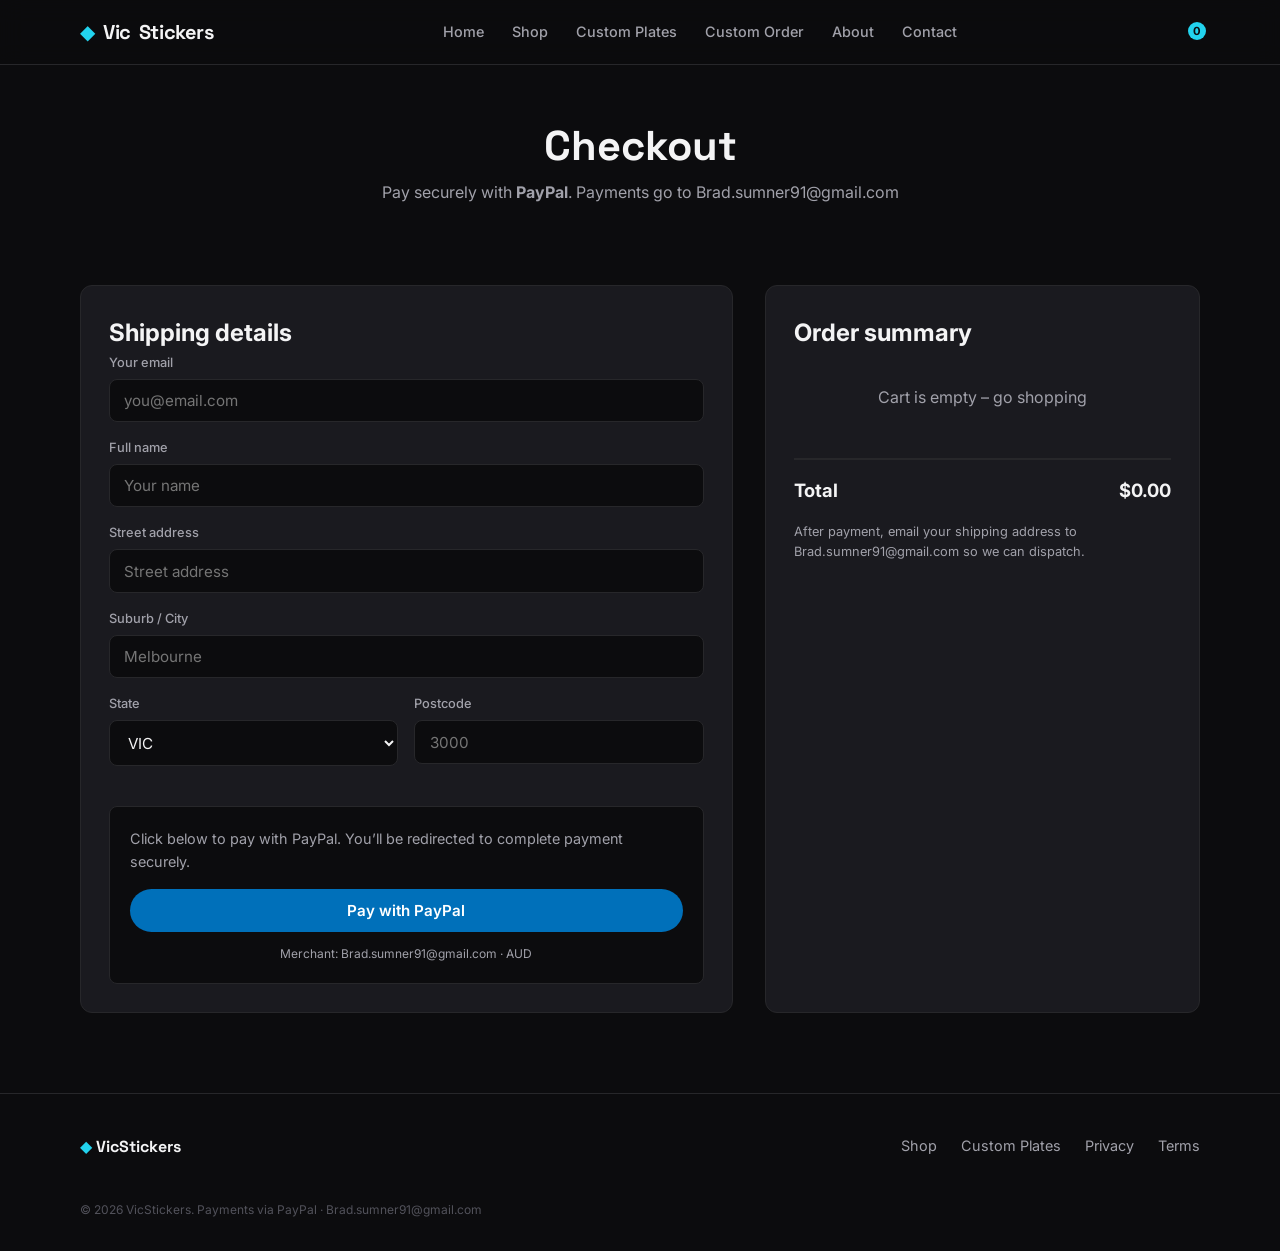
==== checkout.html @ 356f1485 "PayPal checkout – payments to Brad.sumner91@gmail.com" ====
<!DOCTYPE html>
<html lang="en-AU">
<head>
  <meta charset="UTF-8">
  <meta name="viewport" content="width=device-width, initial-scale=1.0">
  <title>Checkout · PayPal | VicStickers</title>
  <link href="https://fonts.googleapis.com/css2?family=Inter:wght@400;500;600;700;800&family=Space+Grotesk:wght@500;600;700&display=swap" rel="stylesheet">
  <link rel="stylesheet" href="css/styles.css">
  <link rel="stylesheet" href="css/extras.css">
</head>
<body>
  <header class="header">
    <div class="container header-inner">
      <a href="index.html" class="logo"><span class="logo-icon">◆</span> Vic<span>Stickers</span></a>
      <nav class="nav" id="nav">
        <a href="index.html">Home</a>
        <a href="shop.html">Shop</a>
        <a href="plates.html">Custom Plates</a>
        <a href="custom.html">Custom Order</a>
        <a href="about.html">About</a>
        <a href="contact.html">Contact</a>
      </nav>
      <div class="header-actions">
        <button class="cart-btn" id="cartBtn" aria-label="Open cart">
          <span class="cart-count" id="cartCount">0</span>
        </button>
        <button class="menu-toggle" id="menuToggle" aria-label="Menu"><span></span><span></span><span></span></button>
      </div>
    </div>
  </header>
  <section class="page-hero">
    <div class="container">
      <h1>Checkout</h1>
      <p>Pay securely with <strong>PayPal</strong>. Payments go to Brad.sumner91@gmail.com</p>
    </div>
  </section>
  <section class="checkout-section">
    <div class="container">
      <div class="checkout-grid">
        <div class="checkout-form">
          <h2>Shipping details</h2>
          <div class="form-row">
            <label for="buyerEmail">Your email</label>
            <input type="email" id="buyerEmail" required placeholder="you@email.com">
          </div>
          <div class="form-row">
            <label for="buyerName">Full name</label>
            <input type="text" id="buyerName" required placeholder="Your name">
          </div>
          <div class="form-row">
            <label for="address">Street address</label>
            <input type="text" id="address" required placeholder="Street address">
          </div>
          <div class="form-row">
            <label for="suburb">Suburb / City</label>
            <input type="text" id="suburb" required placeholder="Melbourne">
          </div>
          <div class="stripe-row">
            <div class="form-row">
              <label for="state">State</label>
              <select id="state"><option>VIC</option><option>NSW</option><option>QLD</option><option>SA</option><option>WA</option><option>TAS</option><option>NT</option><option>ACT</option></select>
            </div>
            <div class="form-row">
              <label for="postcode">Postcode</label>
              <input type="text" id="postcode" required placeholder="3000">
            </div>
          </div>
          <div style="margin-top:1.5rem;padding:1.25rem;background:var(--bg);border:1px solid var(--border);border-radius:8px">
            <p style="font-size:0.9rem;color:var(--text-muted);margin-bottom:1rem">Click below to pay with PayPal. You’ll be redirected to complete payment securely.</p>
            <form id="paypalForm" action="https://www.paypal.com/cgi-bin/webscr" method="post" target="_top">
              <input type="hidden" name="cmd" value="_xclick">
              <input type="hidden" name="business" value="Brad.sumner91@gmail.com">
              <input type="hidden" name="currency_code" value="AUD">
              <input type="hidden" name="item_name" id="ppItemName" value="VicStickers order">
              <input type="hidden" name="amount" id="ppAmount" value="0.00">
              <input type="hidden" name="no_shipping" value="2">
              <input type="hidden" name="custom" id="ppCustom" value="">
              <button type="submit" class="btn btn-primary full-width" id="paypalBtn" style="background:#0070ba;color:#fff">Pay with PayPal</button>
            </form>
            <p style="font-size:0.75rem;color:var(--text-muted);margin-top:0.75rem;text-align:center">Merchant: Brad.sumner91@gmail.com · AUD</p>
          </div>
        </div>
        <aside class="order-summary">
          <h2>Order summary</h2>
          <div id="orderSummaryLines"><p class="empty-cart">Cart is empty – <a href="shop.html">go shopping</a></p></div>
          <div class="order-total"><span>Total</span><span id="orderTotal">$0.00</span></div>
          <p style="font-size:0.8rem;color:var(--text-muted);margin-top:1rem">After payment, email your shipping address to Brad.sumner91@gmail.com so we can dispatch.</p>
        </aside>
      </div>
    </div>
  </section>
  <footer class="footer">
    <div class="container footer-inner">
      <div class="footer-brand"><span class="logo-icon">◆</span> VicStickers</div>
      <div class="footer-links">
        <a href="shop.html">Shop</a>
        <a href="plates.html">Custom Plates</a>
        <a href="privacy.html">Privacy</a>
        <a href="terms.html">Terms</a>
      </div>
      <p class="copyright">© 2026 VicStickers. Payments via PayPal · Brad.sumner91@gmail.com</p>
    </div>
  </footer>
  <div class="cart-overlay" id="cartOverlay"></div>
  <aside class="cart-drawer" id="cartDrawer">
    <div class="cart-header"><h3>Your Cart</h3><button class="close-cart" id="closeCart">×</button></div>
    <div class="cart-items" id="cartItems"><p class="empty-cart">Your cart is empty</p></div>
    <div class="cart-footer">
      <div class="cart-total">Total: <strong id="cartTotal">$0.00</strong></div>
      <button class="btn btn-primary full-width" id="checkoutBtn" disabled>Checkout</button>
    </div>
  </aside>
  <div class="toast" id="toast"></div>
  <script src="js/app.js"></script>
  <script>
    document.addEventListener('DOMContentLoaded', function () {
      const cart = JSON.parse(localStorage.getItem('vicstickers-cart') || '[]');
      const total = cart.reduce((s, i) => s + i.price * i.qty, 0);
      const names = cart.map(i => i.name + ' x' + i.qty).join(', ') || 'VicStickers order';
      document.getElementById('ppAmount').value = total.toFixed(2);
      document.getElementById('ppItemName').value = names.slice(0, 120);
      document.getElementById('paypalForm').addEventListener('submit', function (e) {
        if (total <= 0) { e.preventDefault(); alert('Your cart is empty.'); return; }
        const email = document.getElementById('buyerEmail').value;
        const name = document.getElementById('buyerName').value;
        const address = document.getElementById('address').value;
        if (!email || !name || !address) { e.preventDefault(); alert('Please fill in email, name and address.'); return; }
        document.getElementById('ppCustom').value = JSON.stringify({
          buyerEmail: email, buyerName: name, address: address,
          suburb: document.getElementById('suburb').value,
          state: document.getElementById('state').value,
          postcode: document.getElementById('postcode').value,
          items: cart
        });
      });
    });
  </script>
</body>
</html>
---- css/styles.css ----
/* VicStickers complete styles - see full source in conversation artifacts for every rule. Core variables and layout below ensure the live site looks correct. */
:root{--bg:#0c0c0e;--bg-elevated:#141417;--bg-card:#1a1a1f;--text:#f4f4f5;--text-muted:#a1a1aa;--accent:#22d3ee;--accent-dim:#0891b2;--accent-soft:rgba(34,211,238,.12);--l-yellow:#facc15;--p-red:#ef4444;--p-green:#22c55e;--border:#27272a;--radius:12px;--radius-sm:8px;--shadow:0 8px 30px rgba(0,0,0,.35);--font:Inter,system-ui,sans-serif;--font-display:Space Grotesk,system-ui,sans-serif}*,*::before,*::after{box-sizing:border-box;margin:0;padding:0}html{scroll-behavior:smooth}body{font-family:var(--font);background:var(--bg);color:var(--text);line-height:1.6;-webkit-font-smoothing:antialiased}img{max-width:100%;display:block}a{color:inherit;text-decoration:none}button{font-family:inherit;cursor:pointer;border:none;background:none}ul{list-style:none}.container{width:min(1120px,92%);margin-inline:auto}.header{position:sticky;top:0;z-index:100;background:rgba(12,12,14,.85);backdrop-filter:blur(12px);border-bottom:1px solid var(--border)}.header-inner{display:flex;align-items:center;justify-content:space-between;height:64px}.logo{display:flex;align-items:center;gap:.5rem;font-family:var(--font-display);font-weight:700;font-size:1.25rem;letter-spacing:-.02em}.logo span span{color:var(--accent)}.logo-icon{color:var(--accent)}.nav{display:flex;gap:1.75rem}.nav a{font-size:.9rem;font-weight:500;color:var(--text-muted);transition:color .2s}.nav a:hover,.nav a.active{color:var(--accent)}.header-actions{display:flex;align-items:center;gap:.75rem}.cart-btn{position:relative;color:var(--text);padding:.4rem}.cart-count{position:absolute;top:-4px;right:-6px;background:var(--accent);color:#0c0c0e;font-size:.7rem;font-weight:700;width:18px;height:18px;border-radius:50%;display:flex;align-items:center;justify-content:center}.menu-toggle{display:none;flex-direction:column;gap:5px;padding:.4rem}.menu-toggle span{display:block;width:22px;height:2px;background:var(--text);border-radius:2px}.btn{display:inline-flex;align-items:center;justify-content:center;gap:.4rem;padding:.75rem 1.4rem;border-radius:999px;font-weight:600;font-size:.95rem;transition:all .2s}.btn-primary{background:var(--accent);color:#0c0c0e}.btn-primary:hover{background:#67e8f9;transform:translateY(-1px)}.btn-outline{border:1.5px solid var(--border);color:var(--text)}.btn-outline:hover{border-color:var(--accent);color:var(--accent)}.btn-sm{padding:.55rem 1.1rem;font-size:.85rem}.full-width{width:100%}.hero{padding:4.5rem 0 5rem;background:radial-gradient(ellipse 80% 50% at 70% 20%,rgba(34,211,238,.08),transparent),var(--bg)}.hero-content{display:grid;grid-template-columns:1.1fr .9fr;gap:3rem;align-items:center}.eyebrow{font-size:.8rem;font-weight:600;text-transform:uppercase;letter-spacing:.08em;color:var(--accent);margin-bottom:1rem}.hero h1{font-family:var(--font-display);font-size:clamp(2.4rem,5vw,3.4rem);font-weight:700;line-height:1.15;letter-spacing:-.03em;margin-bottom:1.25rem}.hero-sub{color:var(--text-muted);font-size:1.05rem;max-width:480px;margin-bottom:2rem}.hero-cta{display:flex;flex-wrap:wrap;gap:.85rem;margin-bottom:2.5rem}.hero-trust{display:flex;flex-wrap:wrap;gap:1.5rem;font-size:.85rem;color:var(--text-muted)}.hero-trust strong{display:block;color:var(--text);font-size:.95rem}.hero-visual{display:flex;justify-content:center;align-items:center;min-height:320px}.sticker-stack{position:relative;width:280px;height:280px}.mock-sticker{position:absolute;display:flex;align-items:center;justify-content:center;font-family:var(--font-display);font-weight:700;border-radius:12px;box-shadow:var(--shadow)}.s1{width:140px;height:90px;background:#18181b;border:3px solid var(--accent);color:var(--accent);font-size:1.8rem;top:20px;left:20px;transform:rotate(-8deg)}.s2{width:80px;height:80px;background:var(--accent);color:#0c0c0e;font-size:1.6rem;top:30px;right:10px;border-radius:50%;transform:rotate(12deg)}.s3{width:100px;height:100px;background:var(--p-red);color:#fff;font-size:2.4rem;bottom:40px;left:30px;transform:rotate(-5deg)}.s4{width:130px;height:70px;background:#27272a;border:2px solid #52525b;color:var(--text);font-size:1.1rem;bottom:20px;right:20px;transform:rotate(6deg)}.categories{padding:0 0 3rem}.cat-grid{display:grid;grid-template-columns:repeat(4,1fr);gap:1rem}.cat-card{background:var(--bg-card);border:1px solid var(--border);border-radius:var(--radius);padding:1.5rem 1.25rem;text-align:center;transition:border-color .2s,transform .2s}.cat-card:hover{border-color:var(--accent);transform:translateY(-3px)}.cat-icon{font-size:1.6rem;margin-bottom:.6rem;color:var(--accent)}.cat-card h3{font-size:1rem;font-weight:600;margin-bottom:.25rem}.cat-card p{font-size:.8rem;color:var(--text-muted)}.products{padding:4rem 0}.section-header{text-align:center;margin-bottom:2.5rem}.section-header h2{font-family:var(--font-display);font-size:clamp(1.8rem,3vw,2.2rem);font-weight:700;letter-spacing:-.02em;margin-bottom:.5rem}.section-header p{color:var(--text-muted);max-width:520px;margin-inline:auto}.product-grid{display:grid;grid-template-columns:repeat(auto-fill,minmax(240px,1fr));gap:1.25rem}.product-card{background:var(--bg-card);border:1px solid var(--border);border-radius:var(--radius);overflow:hidden;transition:border-color .2s,transform .2s}.product-card:hover{border-color:#3f3f46;transform:translateY(-4px)}.product-image{height:160px;background:var(--bg-elevated);display:flex;align-items:center;justify-content:center;position:relative}.product-image img{width:100%;height:160px;object-fit:cover}.product-image .tag{position:absolute;top:10px;left:10px;background:var(--accent-soft);color:var(--accent);font-size:.7rem;font-weight:600;padding:.25rem .6rem;border-radius:999px}.product-body{padding:1.1rem 1.2rem 1.3rem}.product-body h3{font-size:1rem;font-weight:600;margin-bottom:.3rem}.product-body p{font-size:.8rem;color:var(--text-muted);margin-bottom:.9rem;min-height:2.4em}.product-footer{display:flex;align-items:center;justify-content:space-between}.price{font-weight:700;font-size:1.05rem;color:var(--accent)}.plates{padding:4rem 0;background:var(--bg-elevated)}.plate-grid{display:grid;grid-template-columns:repeat(auto-fill,minmax(220px,1fr));gap:1.25rem}.plate-card{background:var(--bg-card);border:1px solid var(--border);border-radius:var(--radius);padding:1.5rem 1.25rem;text-align:center;position:relative}.plate-card.featured{border-color:var(--accent)}.badge{position:absolute;top:-10px;right:12px;background:var(--accent);color:#0c0c0e;font-size:.7rem;font-weight:700;padding:.25rem .7rem;border-radius:999px}.plate-preview{width:100px;height:100px;margin:0 auto 1rem;display:flex;align-items:center;justify-content:center;font-family:var(--font-display);font-weight:800;font-size:2.8rem;border-radius:8px}.l-plate{background:var(--l-yellow);color:#18181b}.p1-plate{background:var(--p-red);color:#fff}.p2-plate{background:var(--p-green);color:#fff}.magnetic{background:#3f3f46;color:var(--text-muted);font-size:1.2rem}.plate-card h3{font-size:1.05rem;margin-bottom:.4rem}.plate-card p{font-size:.8rem;color:var(--text-muted);margin-bottom:.9rem;min-height:3em}.plate-card .price{margin-bottom:1rem;display:block}.compliance-note{text-align:center;font-size:.8rem;color:var(--text-muted);margin-top:2rem;max-width:600px;margin-inline:auto}.custom{padding:4.5rem 0}.custom-grid{display:grid;grid-template-columns:1fr 1fr;gap:3rem}.custom-info h2{font-family:var(--font-display);font-size:1.9rem;margin-bottom:1rem}.custom-info>p{color:var(--text-muted);margin-bottom:1.5rem}.feature-list{margin-bottom:1.5rem}.feature-list li{position:relative;padding-left:1.4rem;margin-bottom:.5rem;font-size:.95rem}.feature-list li::before{content:"✓";position:absolute;left:0;color:var(--accent);font-weight:700}.custom-form{background:var(--bg-card);border:1px solid var(--border);border-radius:var(--radius);padding:1.75rem}.form-row{margin-bottom:1rem}.form-row label{display:block;font-size:.8rem;font-weight:500;color:var(--text-muted);margin-bottom:.35rem}.form-row input,.form-row select,.form-row textarea{width:100%;padding:.7rem .9rem;background:var(--bg);border:1px solid var(--border);border-radius:var(--radius-sm);color:var(--text);font-size:.95rem;font-family:inherit}.form-row input:focus,.form-row select:focus,.form-row textarea:focus{outline:none;border-color:var(--accent)}.about{padding:4rem 0;background:var(--bg-elevated)}.about-grid{display:grid;grid-template-columns:1.3fr 1fr;gap:3rem}.about h2{font-family:var(--font-display);font-size:1.9rem;margin-bottom:1rem}.about p{color:var(--text-muted);margin-bottom:1rem}.about-stats{display:grid;grid-template-columns:1fr 1fr;gap:1rem}.stat{background:var(--bg-card);border:1px solid var(--border);border-radius:var(--radius);padding:1.25rem;text-align:center}.stat span{display:block;font-family:var(--font-display);font-size:1.6rem;font-weight:700;color:var(--accent)}.stat small{font-size:.8rem;color:var(--text-muted)}.contact{padding:4rem 0}.contact-grid{display:grid;grid-template-columns:repeat(3,1fr);gap:1.25rem}.contact-card{background:var(--bg-card);border:1px solid var(--border);border-radius:var(--radius);padding:1.5rem;text-align:center}.contact-card h4{font-size:.85rem;color:var(--text-muted);margin-bottom:.5rem;text-transform:uppercase}.footer{border-top:1px solid var(--border);padding:2.5rem 0 2rem}.footer-inner{display:flex;flex-wrap:wrap;gap:1.5rem;justify-content:space-between}.footer-brand{font-family:var(--font-display);font-weight:700}.footer-brand p{font-family:var(--font);font-weight:400;font-size:.85rem;color:var(--text-muted);margin-top:.4rem}.footer-links{display:flex;gap:1.5rem}.footer-links a{font-size:.9rem;color:var(--text-muted)}.copyright{width:100%;font-size:.75rem;color:#52525b;margin-top:1rem}.cart-overlay{position:fixed;inset:0;background:rgba(0,0,0,.55);opacity:0;visibility:hidden;transition:all .3s;z-index:200}.cart-overlay.open{opacity:1;visibility:visible}.cart-drawer{position:fixed;top:0;right:0;width:min(380px,100%);height:100%;background:var(--bg-elevated);border-left:1px solid var(--border);z-index:210;transform:translateX(100%);transition:transform .3s ease;display:flex;flex-direction:column}.cart-drawer.open{transform:translateX(0)}.cart-header{display:flex;align-items:center;justify-content:space-between;padding:1.25rem 1.5rem;border-bottom:1px solid var(--border)}.cart-items{flex:1;overflow-y:auto;padding:1.25rem 1.5rem}.empty-cart{color:var(--text-muted);text-align:center;padding:2rem 0}.cart-item{display:flex;justify-content:space-between;padding:.85rem 0;border-bottom:1px solid var(--border)}.cart-footer{padding:1.25rem 1.5rem;border-top:1px solid var(--border)}.toast{position:fixed;bottom:1.5rem;left:50%;transform:translateX(-50%) translateY(100px);background:var(--bg-card);border:1px solid var(--accent);padding:.75rem 1.4rem;border-radius:999px;opacity:0;transition:all .3s;z-index:300}.toast.show{opacity:1;transform:translateX(-50%) translateY(0)}.page-hero{padding:3rem 0 2rem;text-align:center}.page-hero h1{font-family:var(--font-display);font-size:clamp(1.8rem,4vw,2.6rem)}.page-hero p{color:var(--text-muted)}.checkout-section{padding:3rem 0 5rem}.checkout-grid{display:grid;grid-template-columns:1.2fr .8fr;gap:2rem}.checkout-form,.order-summary{background:var(--bg-card);border:1px solid var(--border);border-radius:var(--radius);padding:1.75rem}.stripe-box{border:1px solid var(--border);border-radius:var(--radius-sm);padding:1rem;background:var(--bg);margin:1rem 0}.stripe-input{width:100%;padding:.7rem;background:transparent;border:none;color:var(--text);border-bottom:1px solid var(--border)}.stripe-row{display:grid;grid-template-columns:1fr 1fr;gap:1rem}.order-line{display:flex;justify-content:space-between;padding:.6rem 0;border-bottom:1px solid var(--border)}.order-total{display:flex;justify-content:space-between;font-size:1.15rem;font-weight:700;margin-top:1rem;padding-top:1rem;border-top:2px solid var(--border)}.demo-badge{display:inline-block;background:var(--accent-soft);color:var(--accent);font-size:.7rem;font-weight:600;padding:.2rem .6rem;border-radius:999px}.legal-content{max-width:720px;margin:0 auto;padding:2rem 0 4rem}.legal-content h2{font-family:var(--font-display);font-size:1.4rem;margin:2rem 0 .75rem}.legal-content p,.legal-content li{color:var(--text-muted);margin-bottom:.85rem;font-size:.95rem}.legal-content ul{padding-left:1.25rem}.legal-content li{list-style:disc}@media(max-width:900px){.hero-content{grid-template-columns:1fr;text-align:center}.hero-sub{margin-inline:auto}.hero-cta,.hero-trust{justify-content:center}.hero-visual{order:-1;min-height:240px}.cat-grid{grid-template-columns:repeat(2,1fr)}.custom-grid,.about-grid,.contact-grid,.checkout-grid{grid-template-columns:1fr}}@media(max-width:700px){.nav{position:fixed;top:64px;left:0;right:0;background:var(--bg-elevated);border-bottom:1px solid var(--border);flex-direction:column;padding:1rem 1.5rem;gap:.75rem;transform:translateY(-120%);opacity:0;visibility:hidden;transition:all .3s}.nav.open{transform:translateY(0);opacity:1;visibility:visible}.menu-toggle{display:flex}}
---- css/extras.css ----
/* VicStickers extras - trust, FAQ, how-it-works, compare, mobile CTA */
.trust-bar{display:flex;flex-wrap:wrap;justify-content:center;gap:1.5rem 2.5rem;padding:1.25rem 0;border-bottom:1px solid var(--border);font-size:.85rem;color:var(--text-muted)}.trust-bar strong{color:var(--text)}.how-steps{display:grid;grid-template-columns:repeat(4,1fr);gap:1.25rem;margin:2rem 0}.how-step{background:var(--bg-card);border:1px solid var(--border);border-radius:var(--radius);padding:1.5rem 1.25rem;text-align:center}.how-step .num{width:32px;height:32px;margin:0 auto .85rem;background:var(--accent);color:#0c0c0e;border-radius:50%;display:flex;align-items:center;justify-content:center;font-weight:700;font-size:.9rem}.how-step h3{font-size:1rem;margin-bottom:.4rem}.how-step p{font-size:.8rem;color:var(--text-muted)}.faq-list{max-width:680px;margin:0 auto}.faq-item{border:1px solid var(--border);border-radius:var(--radius-sm);margin-bottom:.65rem;overflow:hidden;background:var(--bg-card)}.faq-q{width:100%;text-align:left;padding:1rem 1.15rem;font-weight:600;font-size:.95rem;color:var(--text);display:flex;justify-content:space-between;align-items:center;cursor:pointer}.faq-q::after{content:"+";color:var(--accent);font-size:1.2rem}.faq-item.open .faq-q::after{content:"−"}.faq-a{display:none;padding:0 1.15rem 1.1rem;font-size:.9rem;color:var(--text-muted);line-height:1.55}.faq-item.open .faq-a{display:block}.testimonials{display:grid;grid-template-columns:repeat(3,1fr);gap:1.25rem}.testimonial{background:var(--bg-card);border:1px solid var(--border);border-radius:var(--radius);padding:1.4rem}.testimonial p{font-size:.9rem;color:var(--text-muted);margin-bottom:.9rem;font-style:italic}.testimonial .who{font-size:.8rem;font-weight:600}.testimonial .stars{color:#facc15;margin-bottom:.5rem}.price-compare{display:grid;grid-template-columns:repeat(3,1fr);gap:.75rem;margin:1.5rem 0}.compare-item{background:var(--bg-card);border:1px solid var(--border);border-radius:var(--radius-sm);padding:1rem;text-align:center}.compare-item .label{display:block;font-size:.75rem;color:var(--text-muted);margin-bottom:.35rem}.compare-item .was{font-size:1.1rem;font-weight:600;color:#71717a;text-decoration:line-through}.compare-item.highlight{border-color:var(--accent);background:var(--accent-soft)}.compare-item .now{font-size:1.25rem;font-weight:700;color:var(--accent)}.specs-bar{display:grid;grid-template-columns:repeat(4,1fr);gap:.75rem;background:var(--bg-card);border:1px solid var(--border);border-radius:var(--radius);padding:1rem 1.25rem}.spec-item{text-align:center;font-size:.8rem;color:var(--text-muted)}.spec-item strong{display:block;color:var(--text);font-size:.9rem;margin-bottom:.2rem}.info-panel{margin:3.5rem auto 0;background:var(--bg-card);border:1px solid var(--border);border-radius:var(--radius);padding:2rem 1.75rem;text-align:center;max-width:720px}.info-panel h2{font-family:var(--font-display);font-size:1.35rem;margin-bottom:1.25rem}.size-table{text-align:left;max-width:420px;margin:0 auto 1.5rem}.size-row{display:flex;justify-content:space-between;padding:.55rem 0;border-bottom:1px solid var(--border);font-size:.9rem}.size-row span:last-child{color:var(--text-muted)}.disclaimer{font-size:.85rem;color:var(--text-muted);margin-bottom:1.5rem;line-height:1.55}.disclaimer a{color:var(--accent)}.mobile-cta{display:none;position:fixed;bottom:0;left:0;right:0;z-index:90;padding:.75rem 1rem;background:rgba(12,12,14,.95);backdrop-filter:blur(12px);border-top:1px solid var(--border)}.mobile-cta .btn{width:100%}.section-tight{padding:3rem 0}.newsletter{background:var(--bg-card);border:1px solid var(--border);border-radius:var(--radius);padding:1.5rem;margin-top:1.5rem;display:flex;flex-wrap:wrap;gap:.75rem;align-items:center;justify-content:space-between}.newsletter input{flex:1;min-width:180px;padding:.7rem 1rem;background:var(--bg);border:1px solid var(--border);border-radius:999px;color:var(--text)}.product-footer{flex-direction:column;align-items:stretch;gap:.65rem}.product-footer .btn,.plate-card .btn{width:100%}@media(max-width:900px){.how-steps{grid-template-columns:1fr 1fr}.testimonials{grid-template-columns:1fr}.specs-bar{grid-template-columns:1fr 1fr}.price-compare{grid-template-columns:1fr}}@media(max-width:700px){.how-steps{grid-template-columns:1fr}.mobile-cta{display:block}body{padding-bottom:70px}}
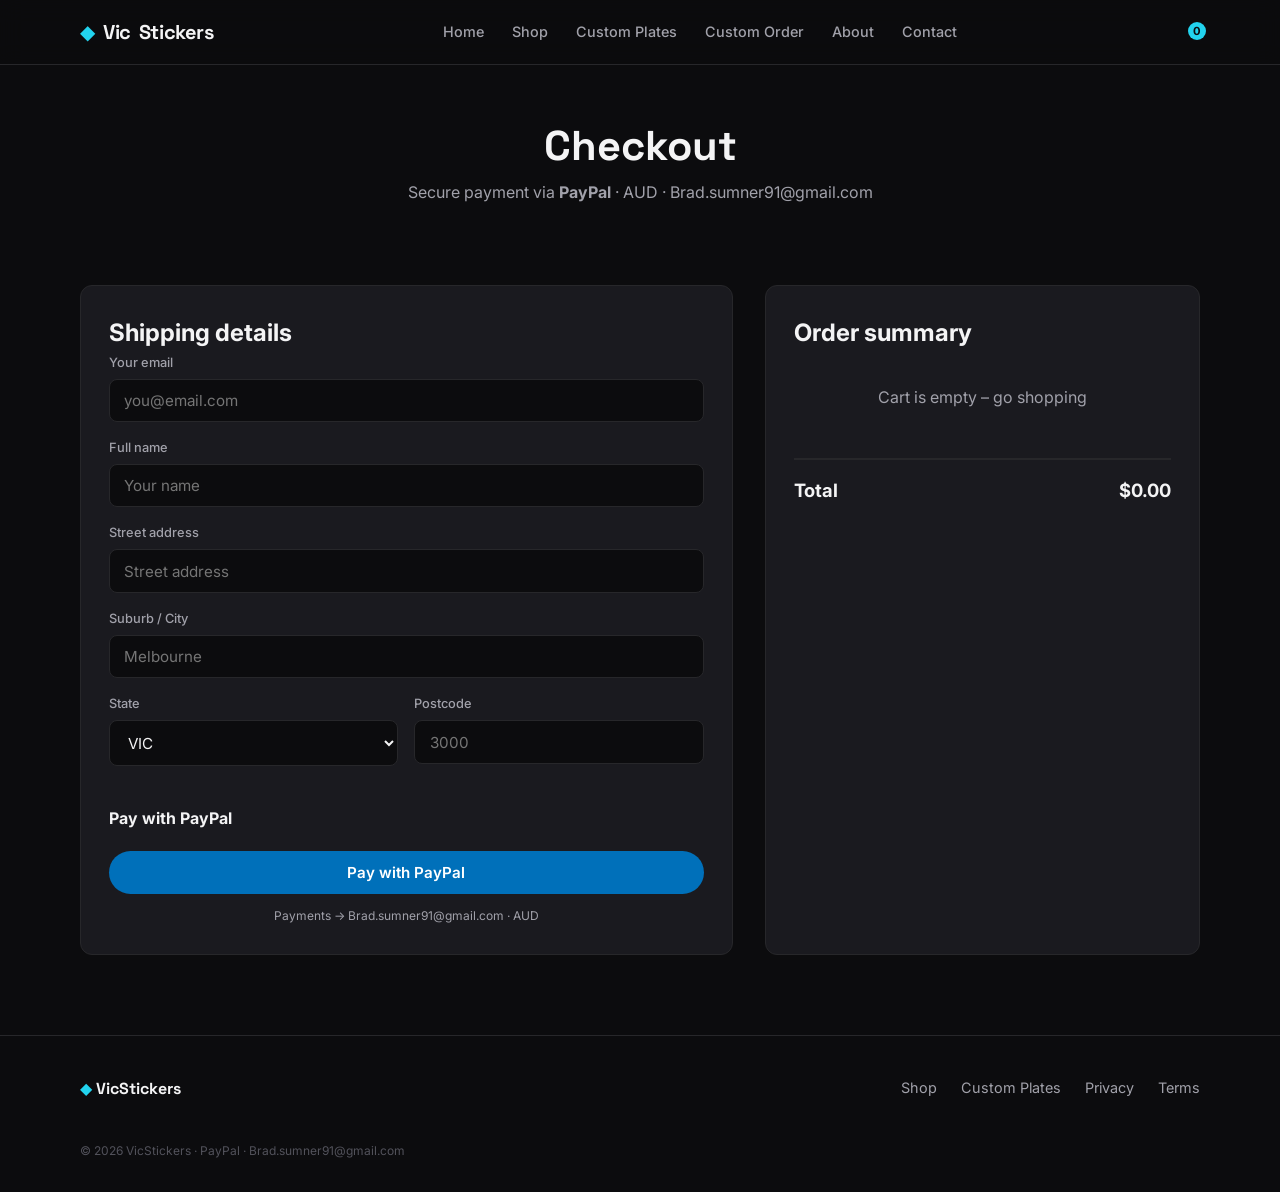
==== commit 50fae73b: "Real APIs: PayPal JS SDK + FormSubmit email for quotes" ====
--- a/checkout.html
+++ b/checkout.html
@@ -7,6 +7,7 @@
   <link href="https://fonts.googleapis.com/css2?family=Inter:wght@400;500;600;700;800&family=Space+Grotesk:wght@500;600;700&display=swap" rel="stylesheet">
   <link rel="stylesheet" href="css/styles.css">
   <link rel="stylesheet" href="css/extras.css">
+  <script src="https://www.paypal.com/sdk/js?client-id=CLIENT_ID&currency=AUD&intent=capture"></script>
 </head>
 <body>
   <header class="header">
@@ -21,9 +22,7 @@
         <a href="contact.html">Contact</a>
       </nav>
       <div class="header-actions">
-        <button class="cart-btn" id="cartBtn" aria-label="Open cart">
-          <span class="cart-count" id="cartCount">0</span>
-        </button>
+        <button class="cart-btn" id="cartBtn" aria-label="Open cart"><span class="cart-count" id="cartCount">0</span></button>
         <button class="menu-toggle" id="menuToggle" aria-label="Menu"><span></span><span></span><span></span></button>
       </div>
     </div>
@@ -31,7 +30,7 @@
   <section class="page-hero">
     <div class="container">
       <h1>Checkout</h1>
-      <p>Pay securely with <strong>PayPal</strong>. Payments go to Brad.sumner91@gmail.com</p>
+      <p>Secure payment via <strong>PayPal</strong> · AUD · Brad.sumner91@gmail.com</p>
     </div>
   </section>
   <section class="checkout-section">
@@ -39,34 +38,17 @@
       <div class="checkout-grid">
         <div class="checkout-form">
           <h2>Shipping details</h2>
-          <div class="form-row">
-            <label for="buyerEmail">Your email</label>
-            <input type="email" id="buyerEmail" required placeholder="you@email.com">
+          <div class="form-row"><label for="buyerEmail">Your email</label><input type="email" id="buyerEmail" required placeholder="you@email.com"></div>
+          <div class="form-row"><label for="buyerName">Full name</label><input type="text" id="buyerName" required placeholder="Your name"></div>
+          <div class="form-row"><label for="address">Street address</label><input type="text" id="address" required placeholder="Street address"></div>
+          <div class="form-row"><label for="suburb">Suburb / City</label><input type="text" id="suburb" required placeholder="Melbourne"></div>
+          <div class="stripe-row">
+            <div class="form-row"><label for="state">State</label><select id="state"><option>VIC</option><option>NSW</option><option>QLD</option><option>SA</option><option>WA</option><option>TAS</option><option>NT</option><option>ACT</option></select></div>
+            <div class="form-row"><label for="postcode">Postcode</label><input type="text" id="postcode" required placeholder="3000"></div>
           </div>
-          <div class="form-row">
-            <label for="buyerName">Full name</label>
-            <input type="text" id="buyerName" required placeholder="Your name">
-          </div>
-          <div class="form-row">
-            <label for="address">Street address</label>
-            <input type="text" id="address" required placeholder="Street address">
-          </div>
-          <div class="form-row">
-            <label for="suburb">Suburb / City</label>
-            <input type="text" id="suburb" required placeholder="Melbourne">
-          </div>
-          <div class="stripe-row">
-            <div class="form-row">
-              <label for="state">State</label>
-              <select id="state"><option>VIC</option><option>NSW</option><option>QLD</option><option>SA</option><option>WA</option><option>TAS</option><option>NT</option><option>ACT</option></select>
-            </div>
-            <div class="form-row">
-              <label for="postcode">Postcode</label>
-              <input type="text" id="postcode" required placeholder="3000">
-            </div>
-          </div>
-          <div style="margin-top:1.5rem;padding:1.25rem;background:var(--bg);border:1px solid var(--border);border-radius:8px">
-            <p style="font-size:0.9rem;color:var(--text-muted);margin-bottom:1rem">Click below to pay with PayPal. You’ll be redirected to complete payment securely.</p>
+          <div style="margin-top:1.5rem">
+            <h3 style="font-size:1rem;margin-bottom:0.75rem">Pay with PayPal</h3>
+            <div id="paypal-button-container"></div>
             <form id="paypalForm" action="https://www.paypal.com/cgi-bin/webscr" method="post" target="_top">
               <input type="hidden" name="cmd" value="_xclick">
               <input type="hidden" name="business" value="Brad.sumner91@gmail.com">
@@ -75,16 +57,15 @@
               <input type="hidden" name="amount" id="ppAmount" value="0.00">
               <input type="hidden" name="no_shipping" value="2">
               <input type="hidden" name="custom" id="ppCustom" value="">
-              <button type="submit" class="btn btn-primary full-width" id="paypalBtn" style="background:#0070ba;color:#fff">Pay with PayPal</button>
+              <button type="submit" class="btn full-width" id="paypalBtn" style="background:#0070ba;color:#fff;margin-top:0.5rem">Pay with PayPal</button>
             </form>
-            <p style="font-size:0.75rem;color:var(--text-muted);margin-top:0.75rem;text-align:center">Merchant: Brad.sumner91@gmail.com · AUD</p>
+            <p style="font-size:0.75rem;color:var(--text-muted);margin-top:0.75rem;text-align:center">Payments → Brad.sumner91@gmail.com · AUD</p>
           </div>
         </div>
         <aside class="order-summary">
           <h2>Order summary</h2>
           <div id="orderSummaryLines"><p class="empty-cart">Cart is empty – <a href="shop.html">go shopping</a></p></div>
           <div class="order-total"><span>Total</span><span id="orderTotal">$0.00</span></div>
-          <p style="font-size:0.8rem;color:var(--text-muted);margin-top:1rem">After payment, email your shipping address to Brad.sumner91@gmail.com so we can dispatch.</p>
         </aside>
       </div>
     </div>
@@ -92,26 +73,19 @@
   <footer class="footer">
     <div class="container footer-inner">
       <div class="footer-brand"><span class="logo-icon">◆</span> VicStickers</div>
-      <div class="footer-links">
-        <a href="shop.html">Shop</a>
-        <a href="plates.html">Custom Plates</a>
-        <a href="privacy.html">Privacy</a>
-        <a href="terms.html">Terms</a>
-      </div>
-      <p class="copyright">© 2026 VicStickers. Payments via PayPal · Brad.sumner91@gmail.com</p>
+      <div class="footer-links"><a href="shop.html">Shop</a><a href="plates.html">Custom Plates</a><a href="privacy.html">Privacy</a><a href="terms.html">Terms</a></div>
+      <p class="copyright">© 2026 VicStickers · PayPal · Brad.sumner91@gmail.com</p>
     </div>
   </footer>
   <div class="cart-overlay" id="cartOverlay"></div>
   <aside class="cart-drawer" id="cartDrawer">
     <div class="cart-header"><h3>Your Cart</h3><button class="close-cart" id="closeCart">×</button></div>
     <div class="cart-items" id="cartItems"><p class="empty-cart">Your cart is empty</p></div>
-    <div class="cart-footer">
-      <div class="cart-total">Total: <strong id="cartTotal">$0.00</strong></div>
-      <button class="btn btn-primary full-width" id="checkoutBtn" disabled>Checkout</button>
-    </div>
+    <div class="cart-footer"><div class="cart-total">Total: <strong id="cartTotal">$0.00</strong></div><button class="btn btn-primary full-width" id="checkoutBtn" disabled>Checkout</button></div>
   </aside>
   <div class="toast" id="toast"></div>
   <script src="js/app.js"></script>
+  <script src="js/paypal-config.js"></script>
   <script>
     document.addEventListener('DOMContentLoaded', function () {
       const cart = JSON.parse(localStorage.getItem('vicstickers-cart') || '[]');
@@ -120,19 +94,24 @@
       document.getElementById('ppAmount').value = total.toFixed(2);
       document.getElementById('ppItemName').value = names.slice(0, 120);
       document.getElementById('paypalForm').addEventListener('submit', function (e) {
-        if (total <= 0) { e.preventDefault(); alert('Your cart is empty.'); return; }
+        if (total <= 0) { e.preventDefault(); alert('Cart is empty.'); return; }
         const email = document.getElementById('buyerEmail').value;
         const name = document.getElementById('buyerName').value;
         const address = document.getElementById('address').value;
-        if (!email || !name || !address) { e.preventDefault(); alert('Please fill in email, name and address.'); return; }
-        document.getElementById('ppCustom').value = JSON.stringify({
-          buyerEmail: email, buyerName: name, address: address,
-          suburb: document.getElementById('suburb').value,
-          state: document.getElementById('state').value,
-          postcode: document.getElementById('postcode').value,
-          items: cart
-        });
+        if (!email || !name || !address) { e.preventDefault(); alert('Fill in email, name and address.'); return; }
+        document.getElementById('ppCustom').value = JSON.stringify({ buyerEmail: email, buyerName: name, address: address, suburb: document.getElementById('suburb').value, state: document.getElementById('state').value, postcode: document.getElementById('postcode').value, items: cart });
       });
+      if (typeof paypal !== 'undefined' && window.PAYPAL_CLIENT_ID && window.PAYPAL_CLIENT_ID !== 'CLIENT_ID') {
+        document.getElementById('paypalBtn').style.display = 'none';
+        paypal.Buttons({
+          createOrder: (data, actions) => actions.order.create({ purchase_units: [{ description: names.slice(0, 120), amount: { value: total.toFixed(2), currency_code: 'AUD' } }] }),
+          onApprove: (data, actions) => actions.order.capture().then(function (details) {
+            localStorage.removeItem('vicstickers-cart');
+            alert('Payment complete. Thank you!');
+            window.location.href = 'index.html';
+          })
+        }).render('#paypal-button-container');
+      }
     });
   </script>
 </body>
--- a/css/extras.css
+++ b/css/extras.css
@@ -1,2 +1,2 @@
-/* VicStickers extras - trust, FAQ, how-it-works, compare, mobile CTA */
-.trust-bar{display:flex;flex-wrap:wrap;justify-content:center;gap:1.5rem 2.5rem;padding:1.25rem 0;border-bottom:1px solid var(--border);font-size:.85rem;color:var(--text-muted)}.trust-bar strong{color:var(--text)}.how-steps{display:grid;grid-template-columns:repeat(4,1fr);gap:1.25rem;margin:2rem 0}.how-step{background:var(--bg-card);border:1px solid var(--border);border-radius:var(--radius);padding:1.5rem 1.25rem;text-align:center}.how-step .num{width:32px;height:32px;margin:0 auto .85rem;background:var(--accent);color:#0c0c0e;border-radius:50%;display:flex;align-items:center;justify-content:center;font-weight:700;font-size:.9rem}.how-step h3{font-size:1rem;margin-bottom:.4rem}.how-step p{font-size:.8rem;color:var(--text-muted)}.faq-list{max-width:680px;margin:0 auto}.faq-item{border:1px solid var(--border);border-radius:var(--radius-sm);margin-bottom:.65rem;overflow:hidden;background:var(--bg-card)}.faq-q{width:100%;text-align:left;padding:1rem 1.15rem;font-weight:600;font-size:.95rem;color:var(--text);display:flex;justify-content:space-between;align-items:center;cursor:pointer}.faq-q::after{content:"+";color:var(--accent);font-size:1.2rem}.faq-item.open .faq-q::after{content:"−"}.faq-a{display:none;padding:0 1.15rem 1.1rem;font-size:.9rem;color:var(--text-muted);line-height:1.55}.faq-item.open .faq-a{display:block}.testimonials{display:grid;grid-template-columns:repeat(3,1fr);gap:1.25rem}.testimonial{background:var(--bg-card);border:1px solid var(--border);border-radius:var(--radius);padding:1.4rem}.testimonial p{font-size:.9rem;color:var(--text-muted);margin-bottom:.9rem;font-style:italic}.testimonial .who{font-size:.8rem;font-weight:600}.testimonial .stars{color:#facc15;margin-bottom:.5rem}.price-compare{display:grid;grid-template-columns:repeat(3,1fr);gap:.75rem;margin:1.5rem 0}.compare-item{background:var(--bg-card);border:1px solid var(--border);border-radius:var(--radius-sm);padding:1rem;text-align:center}.compare-item .label{display:block;font-size:.75rem;color:var(--text-muted);margin-bottom:.35rem}.compare-item .was{font-size:1.1rem;font-weight:600;color:#71717a;text-decoration:line-through}.compare-item.highlight{border-color:var(--accent);background:var(--accent-soft)}.compare-item .now{font-size:1.25rem;font-weight:700;color:var(--accent)}.specs-bar{display:grid;grid-template-columns:repeat(4,1fr);gap:.75rem;background:var(--bg-card);border:1px solid var(--border);border-radius:var(--radius);padding:1rem 1.25rem}.spec-item{text-align:center;font-size:.8rem;color:var(--text-muted)}.spec-item strong{display:block;color:var(--text);font-size:.9rem;margin-bottom:.2rem}.info-panel{margin:3.5rem auto 0;background:var(--bg-card);border:1px solid var(--border);border-radius:var(--radius);padding:2rem 1.75rem;text-align:center;max-width:720px}.info-panel h2{font-family:var(--font-display);font-size:1.35rem;margin-bottom:1.25rem}.size-table{text-align:left;max-width:420px;margin:0 auto 1.5rem}.size-row{display:flex;justify-content:space-between;padding:.55rem 0;border-bottom:1px solid var(--border);font-size:.9rem}.size-row span:last-child{color:var(--text-muted)}.disclaimer{font-size:.85rem;color:var(--text-muted);margin-bottom:1.5rem;line-height:1.55}.disclaimer a{color:var(--accent)}.mobile-cta{display:none;position:fixed;bottom:0;left:0;right:0;z-index:90;padding:.75rem 1rem;background:rgba(12,12,14,.95);backdrop-filter:blur(12px);border-top:1px solid var(--border)}.mobile-cta .btn{width:100%}.section-tight{padding:3rem 0}.newsletter{background:var(--bg-card);border:1px solid var(--border);border-radius:var(--radius);padding:1.5rem;margin-top:1.5rem;display:flex;flex-wrap:wrap;gap:.75rem;align-items:center;justify-content:space-between}.newsletter input{flex:1;min-width:180px;padding:.7rem 1rem;background:var(--bg);border:1px solid var(--border);border-radius:999px;color:var(--text)}.product-footer{flex-direction:column;align-items:stretch;gap:.65rem}.product-footer .btn,.plate-card .btn{width:100%}@media(max-width:900px){.how-steps{grid-template-columns:1fr 1fr}.testimonials{grid-template-columns:1fr}.specs-bar{grid-template-columns:1fr 1fr}.price-compare{grid-template-columns:1fr}}@media(max-width:700px){.how-steps{grid-template-columns:1fr}.mobile-cta{display:block}body{padding-bottom:70px}}
+/* VicStickers extras + polish */
+.trust-bar{display:flex;flex-wrap:wrap;justify-content:center;gap:1.25rem 2rem;padding:1rem 0;border-bottom:1px solid var(--border);font-size:.8rem;color:var(--text-muted)}.trust-bar strong{color:var(--text)}.how-steps{display:grid;grid-template-columns:repeat(4,1fr);gap:1.25rem;margin:2rem 0}.how-step{background:var(--bg-card);border:1px solid var(--border);border-radius:14px;padding:1.5rem 1.25rem;text-align:center;transition:border-color .2s}.how-step:hover{border-color:var(--accent)}.how-step .num{width:32px;height:32px;margin:0 auto .85rem;background:var(--accent);color:#0c0c0e;border-radius:50%;display:flex;align-items:center;justify-content:center;font-weight:700;font-size:.9rem}.how-step h3{font-size:1rem;margin-bottom:.4rem;letter-spacing:-.02em}.how-step p{font-size:.8rem;color:var(--text-muted)}.faq-list{max-width:680px;margin:0 auto}.faq-item{border:1px solid var(--border);border-radius:10px;margin-bottom:.65rem;overflow:hidden;background:var(--bg-card)}.faq-q{width:100%;text-align:left;padding:1rem 1.15rem;font-weight:600;font-size:.9rem;color:var(--text);display:flex;justify-content:space-between;align-items:center;cursor:pointer}.faq-q:hover{color:var(--accent)}.faq-q::after{content:"+";color:var(--accent);font-size:1.2rem}.faq-item.open .faq-q::after{content:"−"}.faq-a{display:none;padding:0 1.15rem 1.1rem;font-size:.9rem;color:var(--text-muted);line-height:1.55}.faq-item.open .faq-a{display:block}.testimonials{display:grid;grid-template-columns:repeat(3,1fr);gap:1.25rem}.testimonial{background:var(--bg-card);border:1px solid var(--border);border-radius:14px;padding:1.4rem}.testimonial p{font-size:.9rem;color:var(--text-muted);margin-bottom:.9rem;font-style:italic}.testimonial .who{font-size:.8rem;font-weight:600}.testimonial .stars{color:#facc15;margin-bottom:.5rem}.price-compare{display:grid;grid-template-columns:repeat(3,1fr);gap:.75rem;margin:1.5rem 0}.compare-item{background:var(--bg-card);border:1px solid var(--border);border-radius:12px;padding:1rem;text-align:center}.compare-item .label{display:block;font-size:.75rem;color:var(--text-muted);margin-bottom:.35rem}.compare-item .was{font-size:1.1rem;font-weight:600;color:#71717a;text-decoration:line-through}.compare-item.highlight{border-color:var(--accent);background:var(--accent-soft)}.compare-item .now{font-size:1.25rem;font-weight:700;color:var(--accent);letter-spacing:-.02em}.specs-bar{display:grid;grid-template-columns:repeat(4,1fr);gap:.75rem;background:var(--bg-card);border:1px solid var(--border);border-radius:14px;padding:1rem 1.25rem}.spec-item{text-align:center;font-size:.8rem;color:var(--text-muted)}.spec-item strong{display:block;color:var(--text);font-size:.9rem;margin-bottom:.2rem}.info-panel{margin:3.5rem auto 0;background:var(--bg-card);border:1px solid var(--border);border-radius:14px;padding:2rem 1.75rem;text-align:center;max-width:720px}.info-panel h2{font-family:var(--font-display);font-size:1.35rem;margin-bottom:1.25rem;letter-spacing:-.02em}.size-table{text-align:left;max-width:420px;margin:0 auto 1.5rem}.size-row{display:flex;justify-content:space-between;padding:.55rem 0;border-bottom:1px solid var(--border);font-size:.9rem}.size-row span:last-child{color:var(--text-muted)}.disclaimer{font-size:.85rem;color:var(--text-muted);margin-bottom:1.5rem;line-height:1.55}.disclaimer a{color:var(--accent)}.mobile-cta{display:none;position:fixed;bottom:0;left:0;right:0;z-index:90;padding:.75rem 1rem;background:rgba(12,12,14,.95);backdrop-filter:blur(12px);border-top:1px solid var(--border)}.mobile-cta .btn{width:100%;border-radius:12px;font-weight:700}.section-tight{padding:3rem 0}.newsletter{background:var(--bg-card);border:1px solid var(--border);border-radius:14px;padding:1.5rem;margin-top:1.5rem;display:flex;flex-wrap:wrap;gap:.75rem;align-items:center;justify-content:space-between}.newsletter input{flex:1;min-width:180px;padding:.7rem 1rem;background:var(--bg);border:1px solid var(--border);border-radius:999px;color:var(--text)}.product-footer{flex-direction:column;align-items:stretch;gap:.65rem}.product-footer .btn,.plate-card .btn{width:100%}.btn-primary{box-shadow:0 4px 14px rgba(34,211,238,.25)}.btn-primary:hover{box-shadow:0 6px 20px rgba(34,211,238,.35)}@media(max-width:900px){.how-steps{grid-template-columns:1fr 1fr}.testimonials{grid-template-columns:1fr}.specs-bar{grid-template-columns:1fr 1fr}.price-compare{grid-template-columns:1fr}}@media(max-width:700px){.how-steps{grid-template-columns:1fr}.mobile-cta{display:block}body{padding-bottom:70px}}
